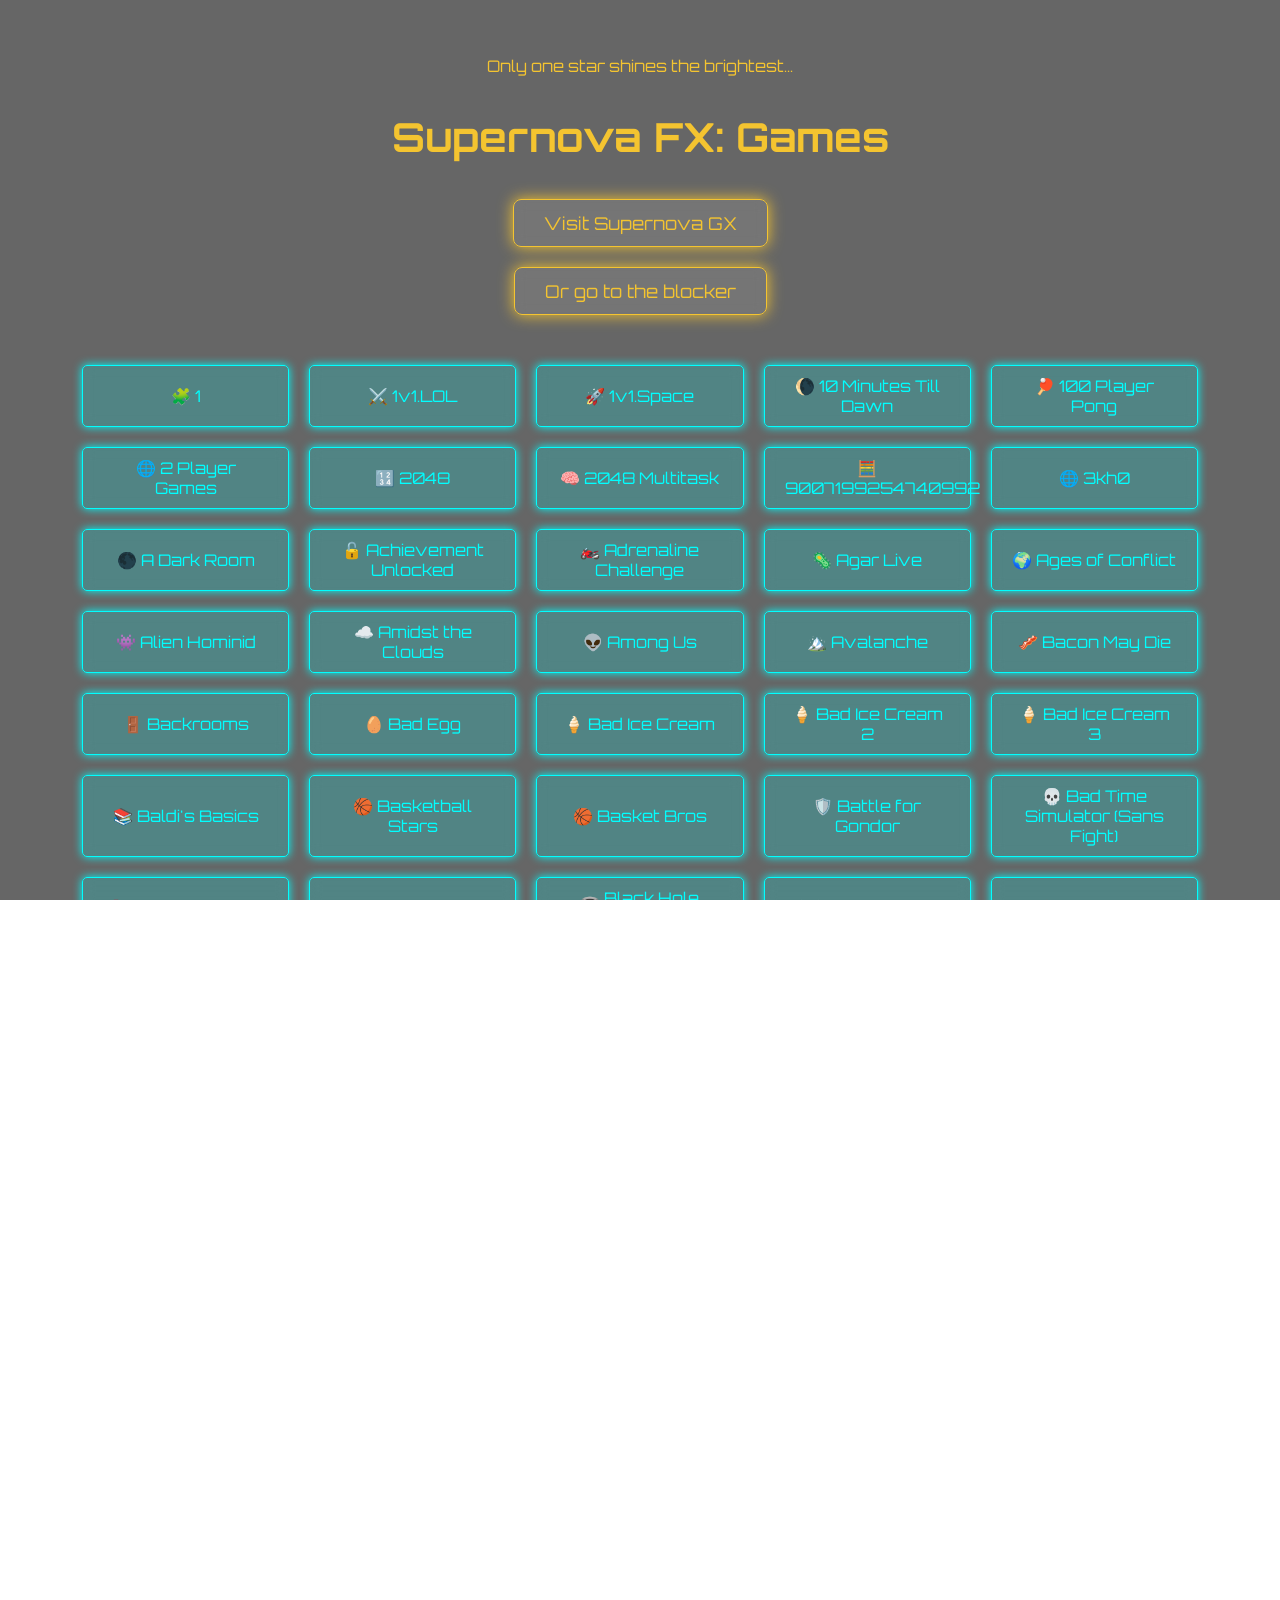
==== index.html @ 15104b1c "Continued fixing not working URLs" ====
<!DOCTYPE html>
<html lang="en">
<head>
  <meta charset="UTF-8">
  <title>Supernova FX</title>
  <link rel="icon" href="icons8-star-64.png" type="image/x-icon">
  <link href="https://fonts.googleapis.com/css2?family=Orbitron&display=swap" rel="stylesheet">
  <style>
    html, body {
      margin: 0;
      padding: 0;
      height: 100%;
      font-family: 'Orbitron', sans-serif;
      color: #f4c430;
      overflow-x: hidden;
    }

    body {
      background: url('design render GIF by xponentialdesign.gif') no-repeat center center fixed;
      background-size: cover;
      position: relative;
    }

    .overlay {
      position: fixed;
      top: 0;
      left: 0;
      width: 100%;
      height: 100%;
      background-color: rgba(0, 0, 0, 0.6);
      backdrop-filter: blur(4px);
      z-index: 0;
    }

    .content {
      position: relative;
      z-index: 1;
      display: flex;
      flex-direction: column;
      align-items: center;
      padding: 40px 20px 20px;
    }

    img.header {
      width: 100%;
      max-height: 300px;
      object-fit: cover;
      border-bottom: 1px solid #00ffff;
    }

    h1 {
      margin-top: 20px;
      font-size: 2.5em;
      text-align: center;
    }

    .game-grid {
      display: grid;
      grid-template-columns: repeat(auto-fit, minmax(200px, 1fr));
      gap: 20px;
      width: 90%;
      max-width: 1200px;
      margin: 40px auto;
    }

    button {
      padding: 10px 20px;
      background: rgba(0, 255, 255, 0.2);
      color: #00ffff;
      font-family: 'Orbitron', sans-serif;
      border: 1px solid #00ffff;
      border-radius: 5px;
      cursor: pointer;
      font-size: 16px;
      backdrop-filter: blur(6px);
      box-shadow: 0 0 10px #00ffff;
      transition: background-color 0.3s ease;
    }

    button:hover {
      background-color: rgba(0, 255, 255, 0.4);
    }
    .gx-button {
      margin: 10px 0;
      padding: 12px 30px;
      font-size: 1.1em;
      background-color: rgba(255, 255, 255, 0.1);
      color: #f4c430;
      font-family: 'Orbitron', sans-serif;
      border: 1px solid #f4c430;
      border-radius: 8px;
      cursor: pointer;
      backdrop-filter: blur(6px);
      box-shadow: 0 0 15px #f4c430;
      transition: background-color 0.3s ease, box-shadow 0.3s ease;
    }

    .gx-button:hover {
        background-color: rgba(255, 255, 255, 0.2);
        box-shadow: 0 0 25px #f4c430;
    }

  </style>
</head>
<body>
  <div class="overlay"></div>
  <div class="content">
    <p>Only one star shines the brightest...</p>
    <h1>Supernova FX: Games</h1>
    <button class="gx-button" onclick="window.location.href='https://bit.ly/supernovagx'">Visit Supernova GX</button>
    <button class="gx-button" onclick="window.location.href='blocker.html'">Or go to the blocker</button>

    <div class="game-grid">
      <button onclick="launchStealth('https://3kh0isgood.github.io/projects/1/index.html')">🧩 1</button>
      <button onclick="launchStealth('https://3kh0isgood.github.io/projects/1v1lol/index.html')">⚔️ 1v1.LOL</button>
      <button onclick="launchStealth('https://3kh0isgood.github.io/projects/1v1space/')">🚀 1v1.Space</button>
      <button onclick="launchStealth('https://3kh0isgood.github.io/projects/10-minutes-till-dawn/')">🌘 10 Minutes Till Dawn</button>
      <button onclick="launchStealth('https://3kh0isgood.github.io/projects/100ng/index.html')">🏓 100 Player Pong</button>
      <button onclick="launchStealth('https://www.twoplayergames.org/')">🌐 2 Player Games</button>
      <button onclick="launchStealth('https://3kh0isgood.github.io/projects/2048/')">🔢 2048</button>
      <button onclick="launchStealth('https://3kh0isgood.github.io/projects/2048-multitask/')">🧠 2048 Multitask</button>
      <button onclick="launchStealth('https://3kh0isgood.github.io/projects/9007199254740992/')">🧮 9007199254740992</button>
      <button onclick="launchStealth('https://3kh0isgood.github.io/')">🌐 3kh0</button>
      <button onclick="launchStealth('https://3kh0isgood.github.io/projects/adarkroom/index.html')">🌑 A Dark Room</button>
      <button onclick="launchStealth('https://3kh0isgood.github.io/projects/achievementunlocked/index.html')">🔓 Achievement Unlocked</button>
      <button onclick="launchStealth('https://3kh0isgood.github.io/projects/adrenalinechallenge/index.html')">🏍️ Adrenaline Challenge</button>
      <button onclick="launchStealth('https://agar.live')">🦠 Agar Live</button>
      <button onclick="launchStealth('https://3kh0isgood.github.io/projects/ages-of-conflict/index.html')">🌍 Ages of Conflict</button>
      <button onclick="launchStealth('https://3kh0isgood.github.io/projects/alienhominid/index.html')">👾 Alien Hominid</button>
      <button onclick="launchStealth('https://3kh0isgood.github.io/projects/amidst-the-clouds/index.html')">☁️ Amidst the Clouds</button>
      <button onclick="launchStealth('https://www.friv.cm/among-us/fullscreen/')">👽 Among Us</button>
      <button onclick="launchStealth('https://3kh0isgood.github.io/projects/avalanche/index.html')">🏔️ Avalanche</button>
      <button onclick="launchStealth('https://www.friv.cm/bacon-may-die/fullscreen/')">🥓 Bacon May Die</button>
      <button onclick="launchStealth('https://3kh0isgood.github.io/projects/backrooms/index.html')">🚪 Backrooms</button>
      <button onclick="launchStealth('https://badegg.io/')">🥚 Bad Egg</button>
      <button onclick="launchStealth('https://3kh0isgood.github.io/projects/bad-ice-cream/index.html')">🍦 Bad Ice Cream</button>
      <button onclick="launchStealth('https://3kh0isgood.github.io/projects/bad-ice-cream-2/index.html')">🍦 Bad Ice Cream 2</button>
      <button onclick="launchStealth('https://3kh0isgood.github.io/projects/bad-ice-cream-3/index.html')">🍦 Bad Ice Cream 3</button>
      <button onclick="launchStealth('https://www.friv.cm/baldis-basics-online/fullscreen/')">📚 Baldi's Basics</button>
      <button onclick="launchStealth('https://3kh0isgood.github.io/projects/basketball-stars/index.html')">🏀 Basketball Stars</button>
      <button onclick="launchStealth('https://basketbros.io/')">🏀 Basket Bros</button>
      <button onclick="launchStealth('https://3kh0isgood.github.io/projects/battleforgondor/index.html')">🛡️ Battle for Gondor</button>
      <button onclick="launchStealth('https://jcw87.github.io/c2-sans-fight/')">💀 Bad Time Simulator (Sans Fight)</button>
      <button onclick="launchStealth('https://bigshotboxing.gitlab.io/')">🥊 Big Shot Boxing</button>
      <button onclick="launchStealth('https://3kh0isgood.github.io/projects/bigredbutton/index.html')">🔴 Big Red Button</button>
      <button onclick="launchStealth('https://3kh0isgood.github.io/projects/blacholesquare/index.html')">🕳️ Black Hole Square</button>
      <button onclick="launchStealth('https://3kh0isgood.github.io/projects/blackknight/index.html')">⚔️ Black Knight</button>
      <button onclick="launchStealth('https://3kh0isgood.github.io/projects/bloonstd/index.html')">🎈 Bloons TD</button>
      <button onclick="launchStealth('https://3kh0isgood.github.io/projects/bloonstd2/index.html')">🎈 Bloons TD 2</button>
      <button onclick="launchStealth('https://3kh0isgood.github.io/projects/bloxors/index.html')">🧊 Bloxors</button>
      <button onclick="launchStealth('https://3kh0isgood.github.io/projects/bob-the-robber/index.html')">🕵️ Bob the Robber</button>
      <button onclick="launchStealth('https://3kh0isgood.github.io/projects/bobtherobber2/index.html')">🕵️ Bob the Robber 2</button>
      <button onclick="launchStealth('https://3kh0isgood.github.io/projects/boxhead2play/index.html')">📦 Box Head</button>
      <button onclick="launchStealth('https://3kh0isgood.github.io/projects/breakingthebank/index.html')">🏦 Breaking The Bank</button>
      <button onclick="launchStealth('https://3kh0isgood.github.io/projects/btts/index.html')">🏢 Big Tower Tiny Square</button>
      <button onclick="launchStealth('https://3kh0isgood.github.io/projects/burger-and-frights/index.html')">🍔 Burger & Frights</button>
      <button onclick="launchStealth('https://sweetcrush.vercel.app/')">🍬 Candy Crush</button>
      <button onclick="launchStealth('https://3kh0isgood.github.io/projects/cannon-basketball-4/index.html')">🏀 Cannon Basketball 4</button>
      <button onclick="launchStealth('https://3kh0isgood.github.io/projects/canyondefense/index.html')">🛡️ Canyon Defense</button>
      <button onclick="launchStealth('https://3kh0isgood.github.io/projects/cars-simulator/index.html')">🚗 Cars Simulator</button>
      <button onclick="launchStealth('https://3kh0isgood.github.io/projects/cell-machine/index.html')">🧬 Cell Machine</button>
      <button onclick="launchStealth('https://3kh0isgood.github.io/projects/championarcher/index.html')">🏹 Champion Archer</button>
      <button onclick="launchStealth('https://3kh0isgood.github.io/projects/circlo/index.html')">⚪ circloO</button>
      <button onclick="launchStealth('https://3kh0isgood.github.io/projects/cluster-rush/index.html')">🚚 Cluster Rush</button>
      <button onclick="launchStealth('https://3kh0isgood.github.io/projects/connect3/index.html')">🔗 Connect 3</button>
      <button onclick="launchStealth('https://3kh0isgood.github.io/projects/cookie-clicker/index.html')">🍪 Cookie Clicker</button>
      <button onclick="launchStealth('https://coreball.io/')">🎯 Core Ball</button>
      <button onclick="launchStealth('https://stealth-ashy-silk.vercel.app/service/hvtrs8%2F-wuw%2Ccpaxyeaoeq.aoo%2F')">🌐 Crazy Games</button>
      <button onclick="launchStealth('https://vocalnutria9174.github.io/deltarune_web/')">❤️ Deltarune</button>
      <button onclick="launchStealth('https://digdig.io')">⛏️ DigDig.io</button>
      <button onclick="launchStealth('https://dinosaurgame.app/')">🦖 Dinosaur Game</button>
      <button onclick="launchStealth('https://stealth-ashy-silk.vercel.app')">🌐 Doge Unblocker V5</button>
      <button onclick="launchStealth('https://www.friv.cm/drift-boss/fullscreen/')">🚗 Drift Boss</button>
      <button onclick="launchStealth('https://www.drivemad.com/index.html/')">🚗 Drive Mad</button>
      <button onclick="launchStealth('https://geometrydash-lite.io/')">📐 Geometry Dash</button>
      <button onclick="launchStealth('https://www.friv.cm/helix-jump/fullscreen/')">🌀 Helix Jump</button>
      <button onclick="launchStealth('https://www.friv.cm/idle-breakout/fullscreen/')">🧱 Idle Breakout</button>
      <button onclick="launchStealth('https://www.friv.cm/madalin-stunt-cars-2/fullscreen/')">🚘 Madalin Stunt Cars 2</button>
      <button onclick="launchStealth('https://www.friv.cm/merge-cakes/fullscreen/')">🍰 Merge Cakes</button>
      <button onclick="launchStealth('https://mytcgcollection.com/')">🃏 My TCG Collection</button>
      <button onclick="launchStealth('https://www.friv.cm/monkey-mart/fullscreen/')">🛒 Monkey Mart</button>
      <button onclick="launchStealth('https://www.friv.cm/moto-x3m/fullscreen/')">🏍️ Moto X3M</button>
      <button onclick="launchStealth('https://www.friv.cm/moto-x3m-2/fullscreen/')">🏍️ Moto X3M 2</button>
      <button onclick="launchStealth('https://www.friv.cm/moto-x3m-3/fullscreen/')">🏍️ Moto X3M 3</button>
      <button onclick="launchStealth('https://www.friv.cm/moto-x3m-4-winter/fullscreen/')">❄️ Moto X3M 4: Winter</button>
      <button onclick="launchStealth('https://www.friv.cm/moto-x3m-5-pool-party/fullscreen/')">🏖️ Moto X3M 5: Pool Party</button>
      <button onclick="launchStealth('https://www.friv.cm/moto-x3m-6-spooky/fullscreen/')">🎃 Moto X3M 6: Spooky</button>
      <button onclick="launchStealth('https://www.friv.cm/paper-io/fullscreen/')">📄 Paper.io</button>
      <button onclick="launchStealth('https://www.friv.cm/paper-io-2/fullscreen/')">📄 Paper.io 2</button>
      <button onclick="launchStealth('https://www.friv.cm/parking-fury/fullscreen/')">🅿️ Parking Fury</button>
      <button onclick="launchStealth('https://www.friv.cm/parking-fury-2/fullscreen/')">🅿️ Parking Fury 2</button>
      <button onclick="launchStealth('https://www.friv.cm/parking-fury-3/fullscreen/')">🅿️ Parking Fury 3</button>
      <button onclick="launchStealth('https://www.friv.cm/retro-bowl/fullscreen/')">🏈 Retro Bowl</button>
      <button onclick="launchStealth('https://www.friv.cm/rooftop-snipers/fullscreen/')">🔫 Rooftop Snipers</button>
      <button onclick="launchStealth('https://www.friv.cm/run/fullscreen/')">🏃 Run</button>
      <button onclick="launchStealth('https://www.friv.cm/shell-shockers/fullscreen/')">💣 Shell Shockers</button>
      <button onclick="launchStealth('https://www.friv.cm/slope/fullscreen/')">🌌 Slope</button>
      <button onclick="launchStealth('https://www.friv.cm/smash-karts/fullscreen/')">🏎️ Smash Karts</button>
      <button onclick="launchStealth('https://banana-livid.vercel.app/lbannana-assets/html/stickman-hook/index.html')">🪝 Stickman Hook</button>
      <button onclick="launchStealth('https://www.friv.cm/temple-run/fullscreen/')">🏃 Temple Run</button>
      <button onclick="launchStealth('https://www.friv.cm/tunnel-rush/fullscreen/')">🌪️ Tunnel Rush</button>
      <button onclick="launchStealth('https://wordle-vanilla.vercel.app/')">🔤 Wordle</button>
      <button onclick="launchStealth('https://www.friv.cm/zombs-royale/fullscreen/')">🧟 Zombs Royale</button>
    </div>
  </div>

  <script>
    function launchStealth(url) {
      const win = window.open('about:blank', '_blank');
      const doc = win.document;
      doc.write(`
        <html>
          <head>
            <title>Supernova FX Games</title>
            <style>
              html, body {
                margin: 0;
                padding: 0;
                height: 100%;
                background-color: #000;
              }
              iframe {
                border: none;
                width: 100%;
                height: 100%;
              }
            </style>
          </head>
          <body>
            <iframe src="${url}" allowfullscreen></iframe>
          </body>
        </html>
      `);
      doc.close();
    }
  </script>
</body>
</html>
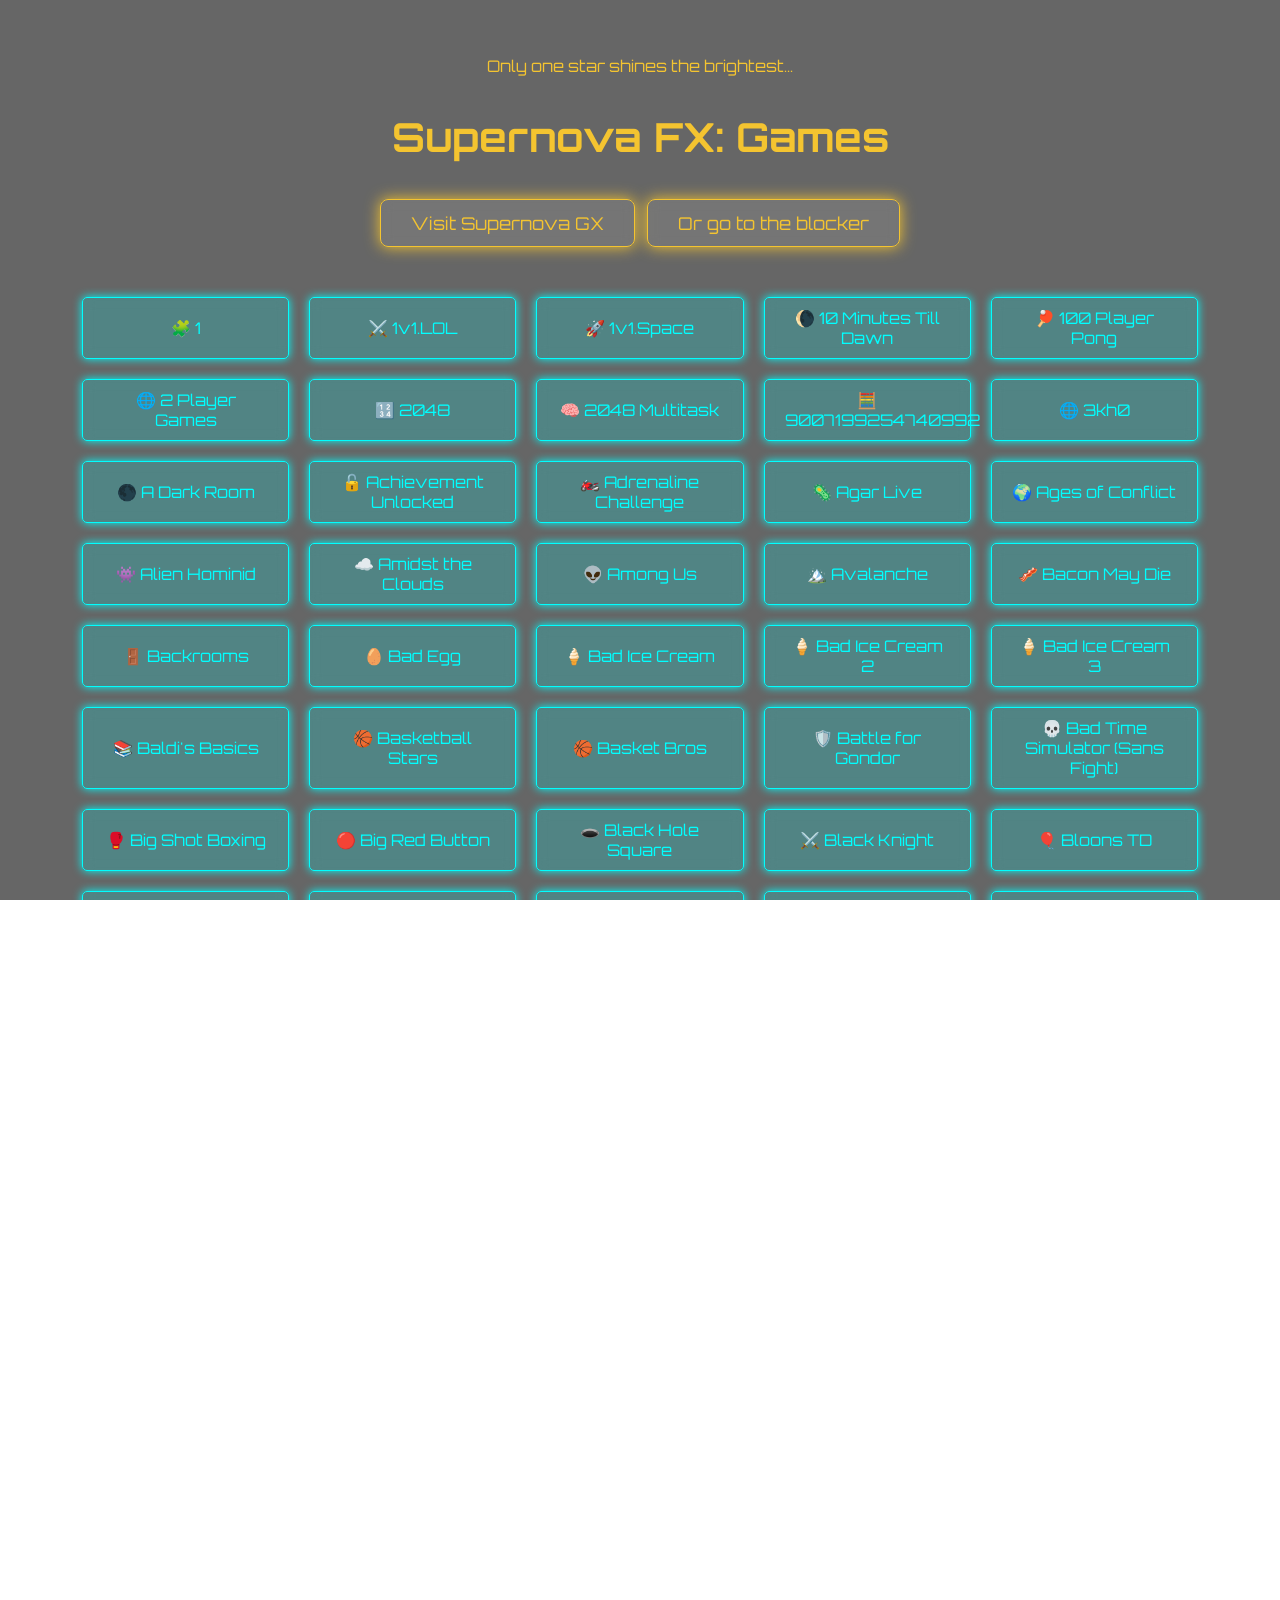
==== commit e0f781b9: "Update index.html" ====
--- a/index.html
+++ b/index.html
@@ -107,8 +107,10 @@
   <div class="content">
     <p>Only one star shines the brightest...</p>
     <h1>Supernova FX: Games</h1>
-    <button class="gx-button" onclick="window.location.href='https://bit.ly/supernovagx'">Visit Supernova GX</button>
-    <button class="gx-button" onclick="window.location.href='blocker.html'">Or go to the blocker</button>
+    <div style="display: flex; gap: 12px; justify-content: center;">
+      <button class="gx-button" onclick="window.location.href='https://bit.ly/supernovagx'">Visit Supernova GX</button>
+      <button class="gx-button" onclick="window.location.href='blocker.html'">Or go to the blocker</button>
+    </div>
 
     <div class="game-grid">
       <button onclick="launchStealth('https://3kh0isgood.github.io/projects/1/index.html')">🧩 1</button>
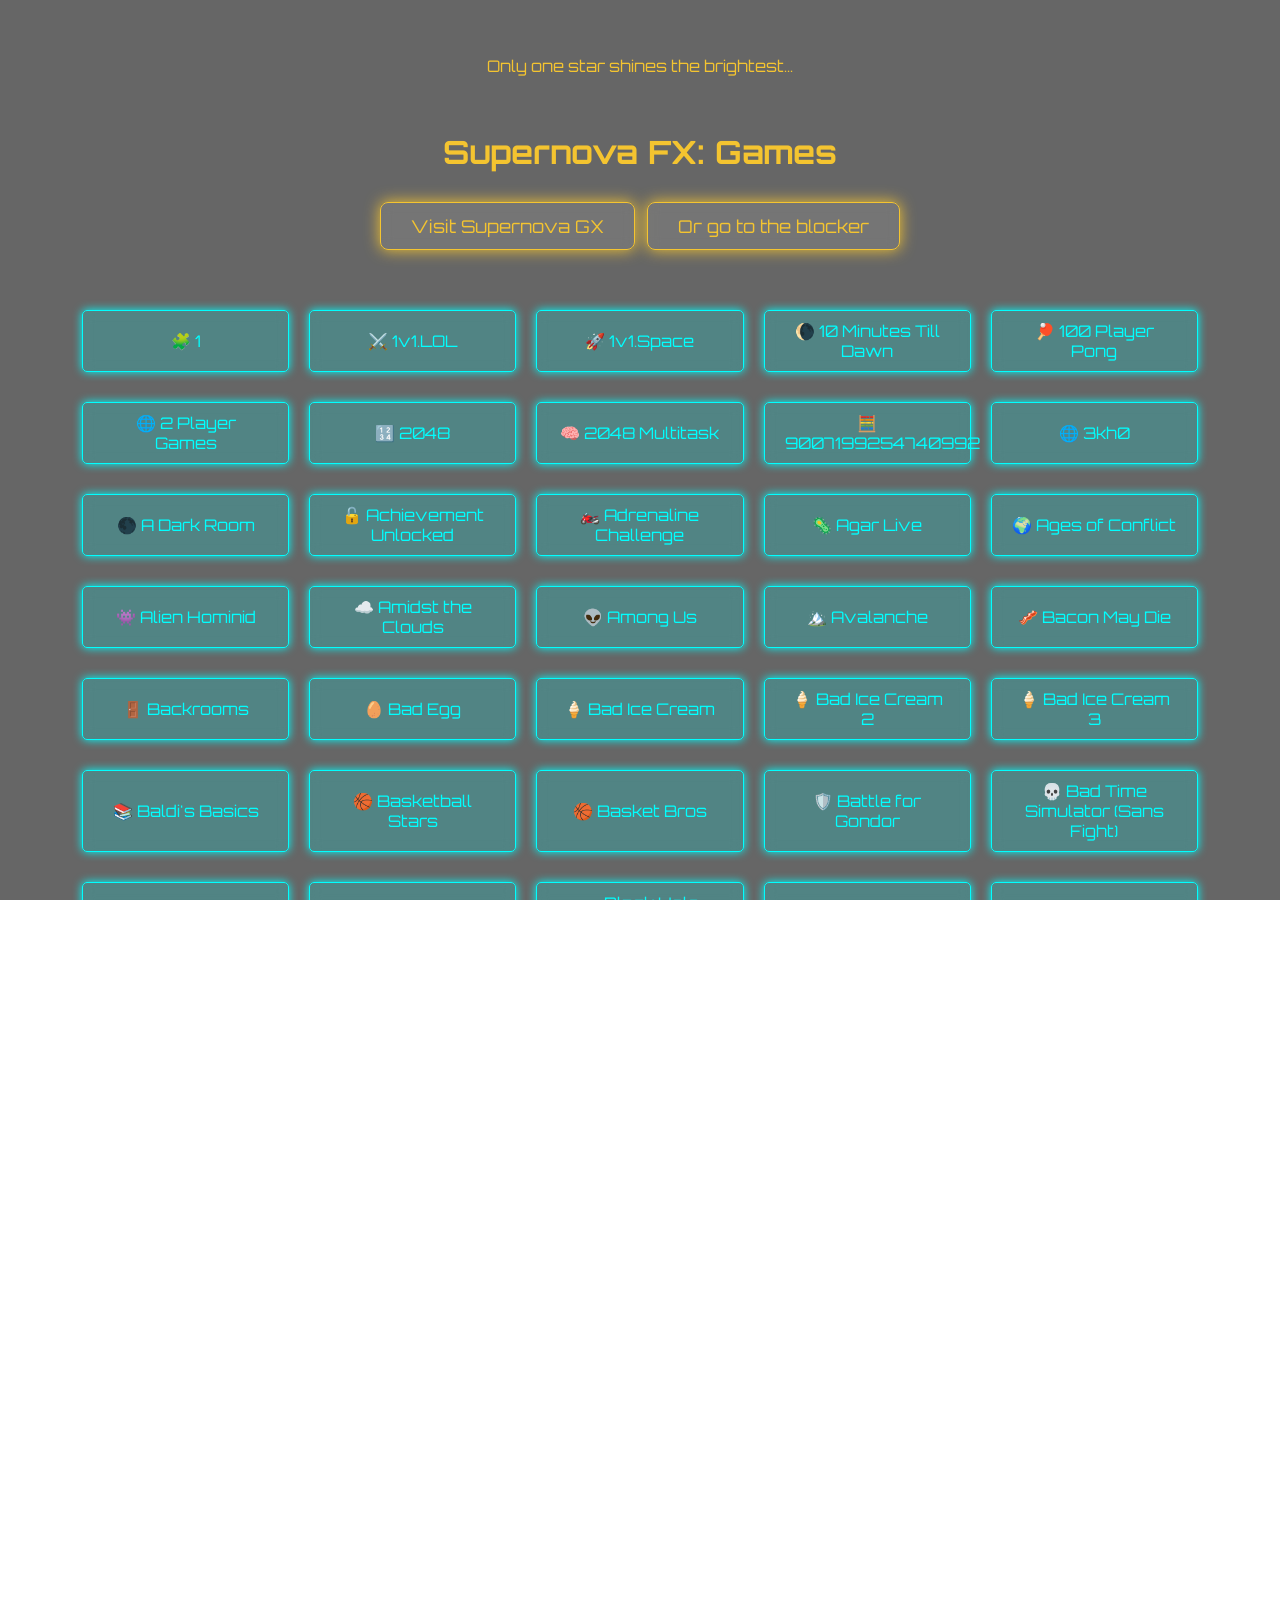
==== commit d718c68c: "Update index.html" ====
--- a/index.html
+++ b/index.html
@@ -1,106 +1,29 @@
 <!DOCTYPE html>
 <html lang="en">
 <head>
+  <script>
+    window.addEventListener("DOMContentLoaded", () => {
+      const savedTitle = localStorage.getItem("cloakTitle");
+      const savedIcon = localStorage.getItem("cloakIcon");
+  
+      if (savedTitle) document.title = savedTitle;
+  
+      if (savedIcon) {
+        let iconLink = document.querySelector("link[rel~='icon']");
+          if (!iconLink) {
+          iconLink = document.createElement("link");
+          iconLink.rel = "icon";
+          document.head.appendChild(iconLink);
+        }
+        iconLink.href = savedIcon;
+      }
+    });
+  </script>
   <meta charset="UTF-8">
   <title>Supernova FX</title>
   <link rel="icon" href="icons8-star-64.png" type="image/x-icon">
   <link href="https://fonts.googleapis.com/css2?family=Orbitron&display=swap" rel="stylesheet">
-  <style>
-    html, body {
-      margin: 0;
-      padding: 0;
-      height: 100%;
-      font-family: 'Orbitron', sans-serif;
-      color: #f4c430;
-      overflow-x: hidden;
-    }
-
-    body {
-      background: url('design render GIF by xponentialdesign.gif') no-repeat center center fixed;
-      background-size: cover;
-      position: relative;
-    }
-
-    .overlay {
-      position: fixed;
-      top: 0;
-      left: 0;
-      width: 100%;
-      height: 100%;
-      background-color: rgba(0, 0, 0, 0.6);
-      backdrop-filter: blur(4px);
-      z-index: 0;
-    }
-
-    .content {
-      position: relative;
-      z-index: 1;
-      display: flex;
-      flex-direction: column;
-      align-items: center;
-      padding: 40px 20px 20px;
-    }
-
-    img.header {
-      width: 100%;
-      max-height: 300px;
-      object-fit: cover;
-      border-bottom: 1px solid #00ffff;
-    }
-
-    h1 {
-      margin-top: 20px;
-      font-size: 2.5em;
-      text-align: center;
-    }
-
-    .game-grid {
-      display: grid;
-      grid-template-columns: repeat(auto-fit, minmax(200px, 1fr));
-      gap: 20px;
-      width: 90%;
-      max-width: 1200px;
-      margin: 40px auto;
-    }
-
-    button {
-      padding: 10px 20px;
-      background: rgba(0, 255, 255, 0.2);
-      color: #00ffff;
-      font-family: 'Orbitron', sans-serif;
-      border: 1px solid #00ffff;
-      border-radius: 5px;
-      cursor: pointer;
-      font-size: 16px;
-      backdrop-filter: blur(6px);
-      box-shadow: 0 0 10px #00ffff;
-      transition: background-color 0.3s ease;
-    }
-
-    button:hover {
-      background-color: rgba(0, 255, 255, 0.4);
-    }
-    .gx-button {
-      margin: 10px 0;
-      padding: 12px 30px;
-      font-size: 1.1em;
-      background-color: rgba(255, 255, 255, 0.1);
-      color: #f4c430;
-      font-family: 'Orbitron', sans-serif;
-      border: 1px solid #f4c430;
-      border-radius: 8px;
-      cursor: pointer;
-      backdrop-filter: blur(6px);
-      box-shadow: 0 0 15px #f4c430;
-      transition: background-color 0.3s ease, box-shadow 0.3s ease;
-    }
-
-    .gx-button:hover {
-        background-color: rgba(255, 255, 255, 0.2);
-        box-shadow: 0 0 25px #f4c430;
-    }
-
-  </style>
+  <link rel="stylesheet" href="style.css">
 </head>
 <body>
   <div class="overlay"></div>
--- a/style.css
+++ b/style.css
@@ -0,0 +1,134 @@
+/* === Base Reset & Typography === */
+html, body {
+  margin: 0;
+  padding: 0;
+  height: 100%;
+  font-family: 'Orbitron', sans-serif;
+  color: #f4c430;
+  overflow-x: hidden;
+}
+
+/* === Background & Overlay === */
+body {
+  background: url('https://github.com/Supernova-FX/supernova-fx.github.io/blob/main/design%20render%20GIF%20by%20xponentialdesign.gif?raw=true') no-repeat center center fixed;
+  background-size: cover;
+  position: relative;
+}
+
+.overlay {
+  position: fixed;
+  top: 0;
+  left: 0;
+  width: 100%;
+  height: 100%;
+  background-color: rgba(0, 0, 0, 0.6);
+  backdrop-filter: blur(4px);
+  z-index: 0;
+}
+
+/* === Layout Containers === */
+.content {
+  position: relative;
+  z-index: 1;
+  display: flex;
+  flex-direction: column;
+  align-items: center;
+  padding: 40px 20px 60px;
+}
+
+.game-grid {
+  display: grid;
+  grid-template-columns: repeat(auto-fit, minmax(200px, 1fr));
+  gap: 20px;
+  width: 90%;
+  max-width: 1200px;
+  margin: 40px auto;
+}
+
+.block-section {
+  width: 100%;
+  max-width: 700px;
+  display: flex;
+  flex-direction: column;
+  align-items: center;
+  margin-bottom: 30px;
+  background-color: rgba(17, 17, 17, 0.6);
+  backdrop-filter: blur(8px);
+  padding: 20px;
+  border-radius: 10px;
+  box-shadow: 0 0 15px #00ffff;
+  border: 1px solid #00ffff;
+}
+
+.collapsed {
+  display: none;
+}
+
+/* === Typography === */
+h1 {
+  margin: 40px 0 20px;
+  font-size: 2em;
+  text-align: center;
+}
+
+.toggle {
+  font-size: 1.5em;
+  color: #00ffff;
+  cursor: pointer;
+  margin-top: 30px;
+  user-select: none;
+}
+
+/* === Buttons === */
+button {
+  margin-top: 10px;
+  padding: 10px 20px;
+  background-color: rgba(0, 255, 255, 0.2);
+  color: #00ffff;
+  font-family: 'Orbitron', sans-serif;
+  border: 1px solid #00ffff;
+  border-radius: 5px;
+  cursor: pointer;
+  backdrop-filter: blur(6px);
+  box-shadow: 0 0 10px #00ffff;
+  font-size: 16px;
+  transition: background-color 0.3s ease;
+}
+
+button:hover {
+  background-color: rgba(0, 255, 255, 0.4);
+}
+
+/* === GX Button Variant === */
+.gx-button {
+  margin: 10px 0;
+  padding: 12px 30px;
+  font-size: 1.1em;
+  background-color: rgba(255, 255, 255, 0.1);
+  color: #f4c430;
+  border: 1px solid #f4c430;
+  border-radius: 8px;
+  box-shadow: 0 0 15px #f4c430;
+  transition: background-color 0.3s ease, box-shadow 0.3s ease;
+}
+
+.gx-button:hover {
+  background-color: rgba(255, 255, 255, 0.2);
+  box-shadow: 0 0 25px #f4c430;
+}
+
+/* === Inputs === */
+input[type="text"] {
+  width: 80%;
+  max-width: 600px;
+  padding: 12px;
+  font-size: 18px;
+  border: 1px solid #00ffff;
+  border-radius: 5px;
+  outline: none;
+  font-family: 'Orbitron', sans-serif;
+  background-color: #111;
+  color: #00ffff;
+  text-align: center;
+  margin-bottom: 10px;
+}
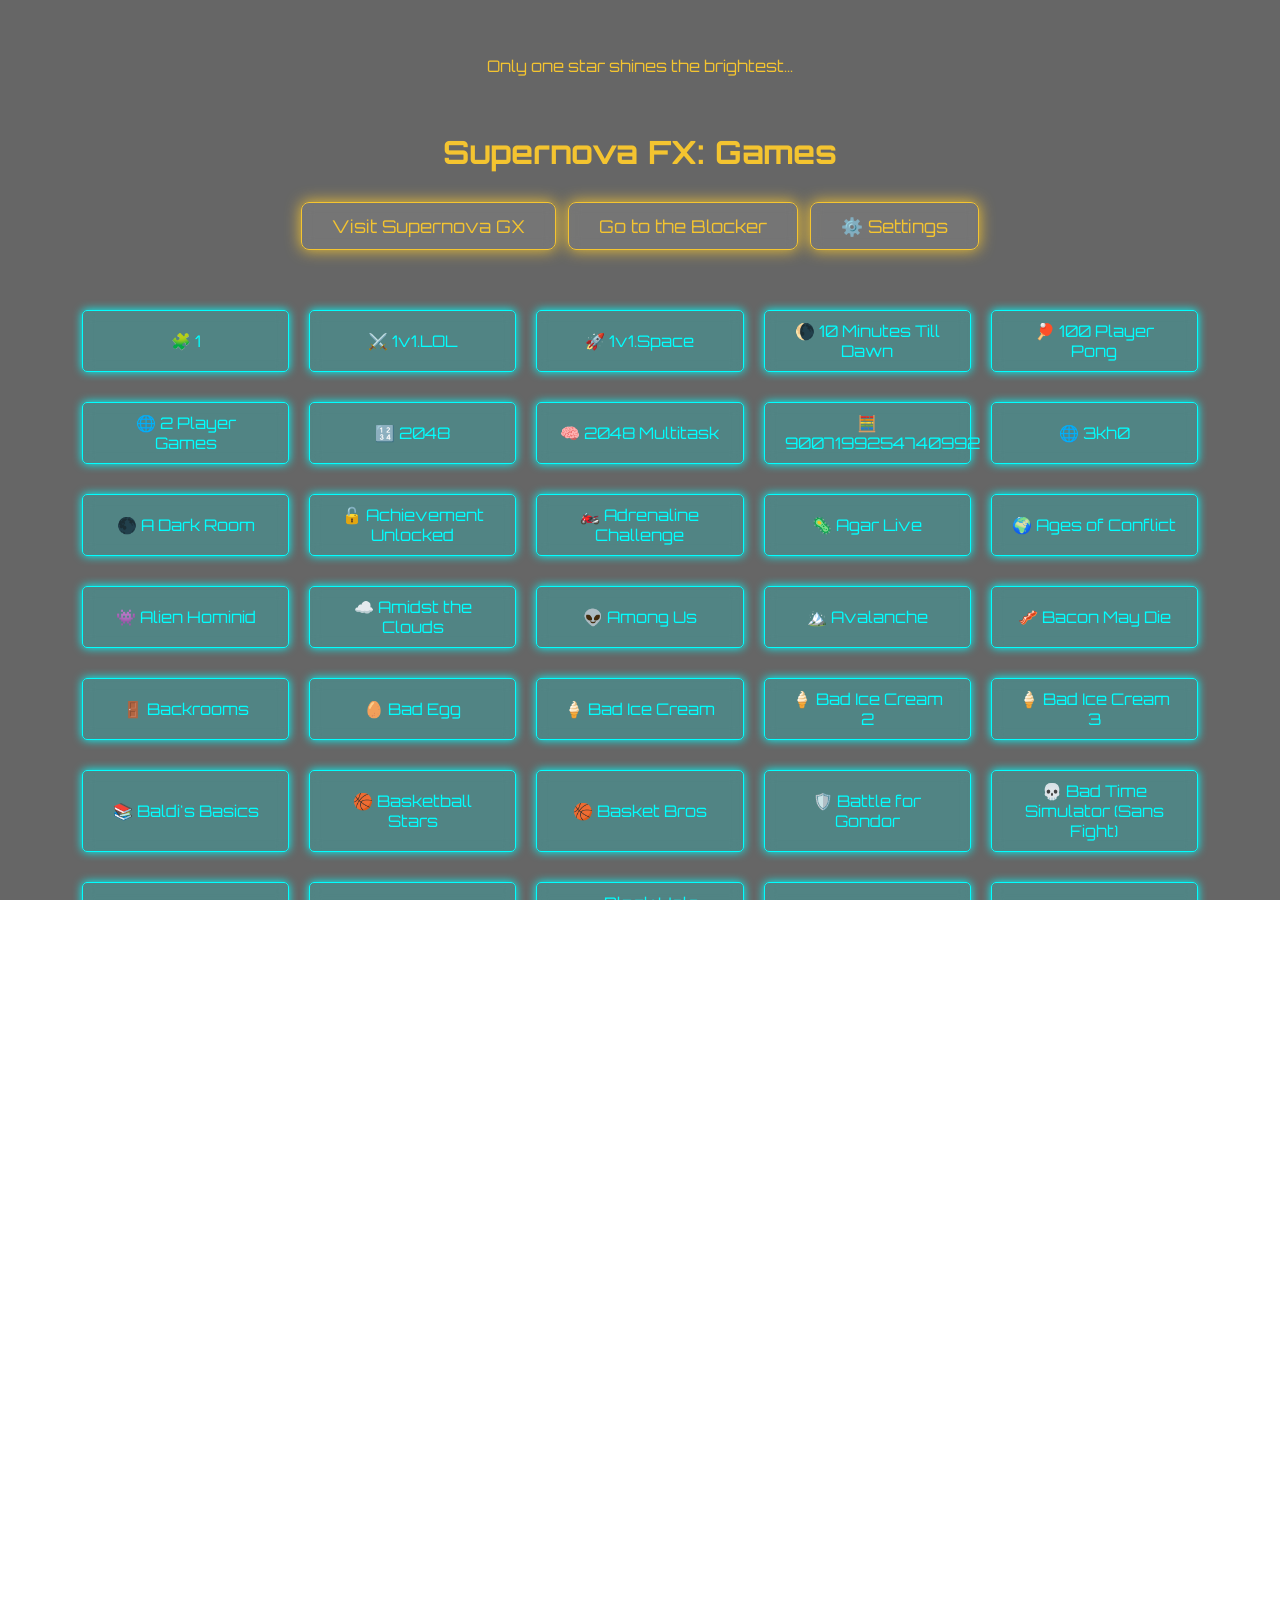
==== commit 3451d649: "Update compatibility for settings.html features for index.html" ====
--- a/index.html
+++ b/index.html
@@ -5,12 +5,12 @@
     window.addEventListener("DOMContentLoaded", () => {
       const savedTitle = localStorage.getItem("cloakTitle");
       const savedIcon = localStorage.getItem("cloakIcon");
-  
+
       if (savedTitle) document.title = savedTitle;
-  
+
       if (savedIcon) {
         let iconLink = document.querySelector("link[rel~='icon']");
-          if (!iconLink) {
+        if (!iconLink) {
           iconLink = document.createElement("link");
           iconLink.rel = "icon";
           document.head.appendChild(iconLink);
@@ -24,15 +24,51 @@
   <link rel="icon" href="icons8-star-64.png" type="image/x-icon">
   <link href="https://fonts.googleapis.com/css2?family=Orbitron&display=swap" rel="stylesheet">
   <link rel="stylesheet" href="style.css">
+  <style>
+    h1, p, .toggle {
+      color: #f4c430;
+    }
+
+    .gx-button {
+      margin: 10px 0;
+      padding: 12px 30px;
+      font-size: 1.1em;
+      background-color: rgba(255, 255, 255, 0.1);
+      color: #f4c430;
+      font-family: 'Orbitron', sans-serif;
+      border: 1px solid #f4c430;
+      border-radius: 8px;
+      cursor: pointer;
+      backdrop-filter: blur(6px);
+      box-shadow: 0 0 15px #f4c430;
+      transition: background-color 0.3s ease, box-shadow 0.3s ease;
+    }
+
+    .gx-button:hover {
+      background-color: rgba(255, 255, 255, 0.2);
+      box-shadow: 0 0 25px #f4c430;
+    }
+
+    .game-grid {
+      display: grid;
+      grid-template-columns: repeat(auto-fit, minmax(200px, 1fr));
+      gap: 20px;
+      width: 90%;
+      max-width: 1200px;
+      margin: 40px auto;
+    }
+  </style>
 </head>
 <body>
   <div class="overlay"></div>
   <div class="content">
     <p>Only one star shines the brightest...</p>
     <h1>Supernova FX: Games</h1>
+
     <div style="display: flex; gap: 12px; justify-content: center;">
       <button class="gx-button" onclick="window.location.href='https://bit.ly/supernovagx'">Visit Supernova GX</button>
-      <button class="gx-button" onclick="window.location.href='blocker.html'">Or go to the blocker</button>
+      <button class="gx-button" onclick="window.location.href='blocker.html'">Go to the Blocker</button>
+      <button class="gx-button" onclick="window.location.href='settings.html'">⚙️ Settings</button>
     </div>
 
     <div class="game-grid">
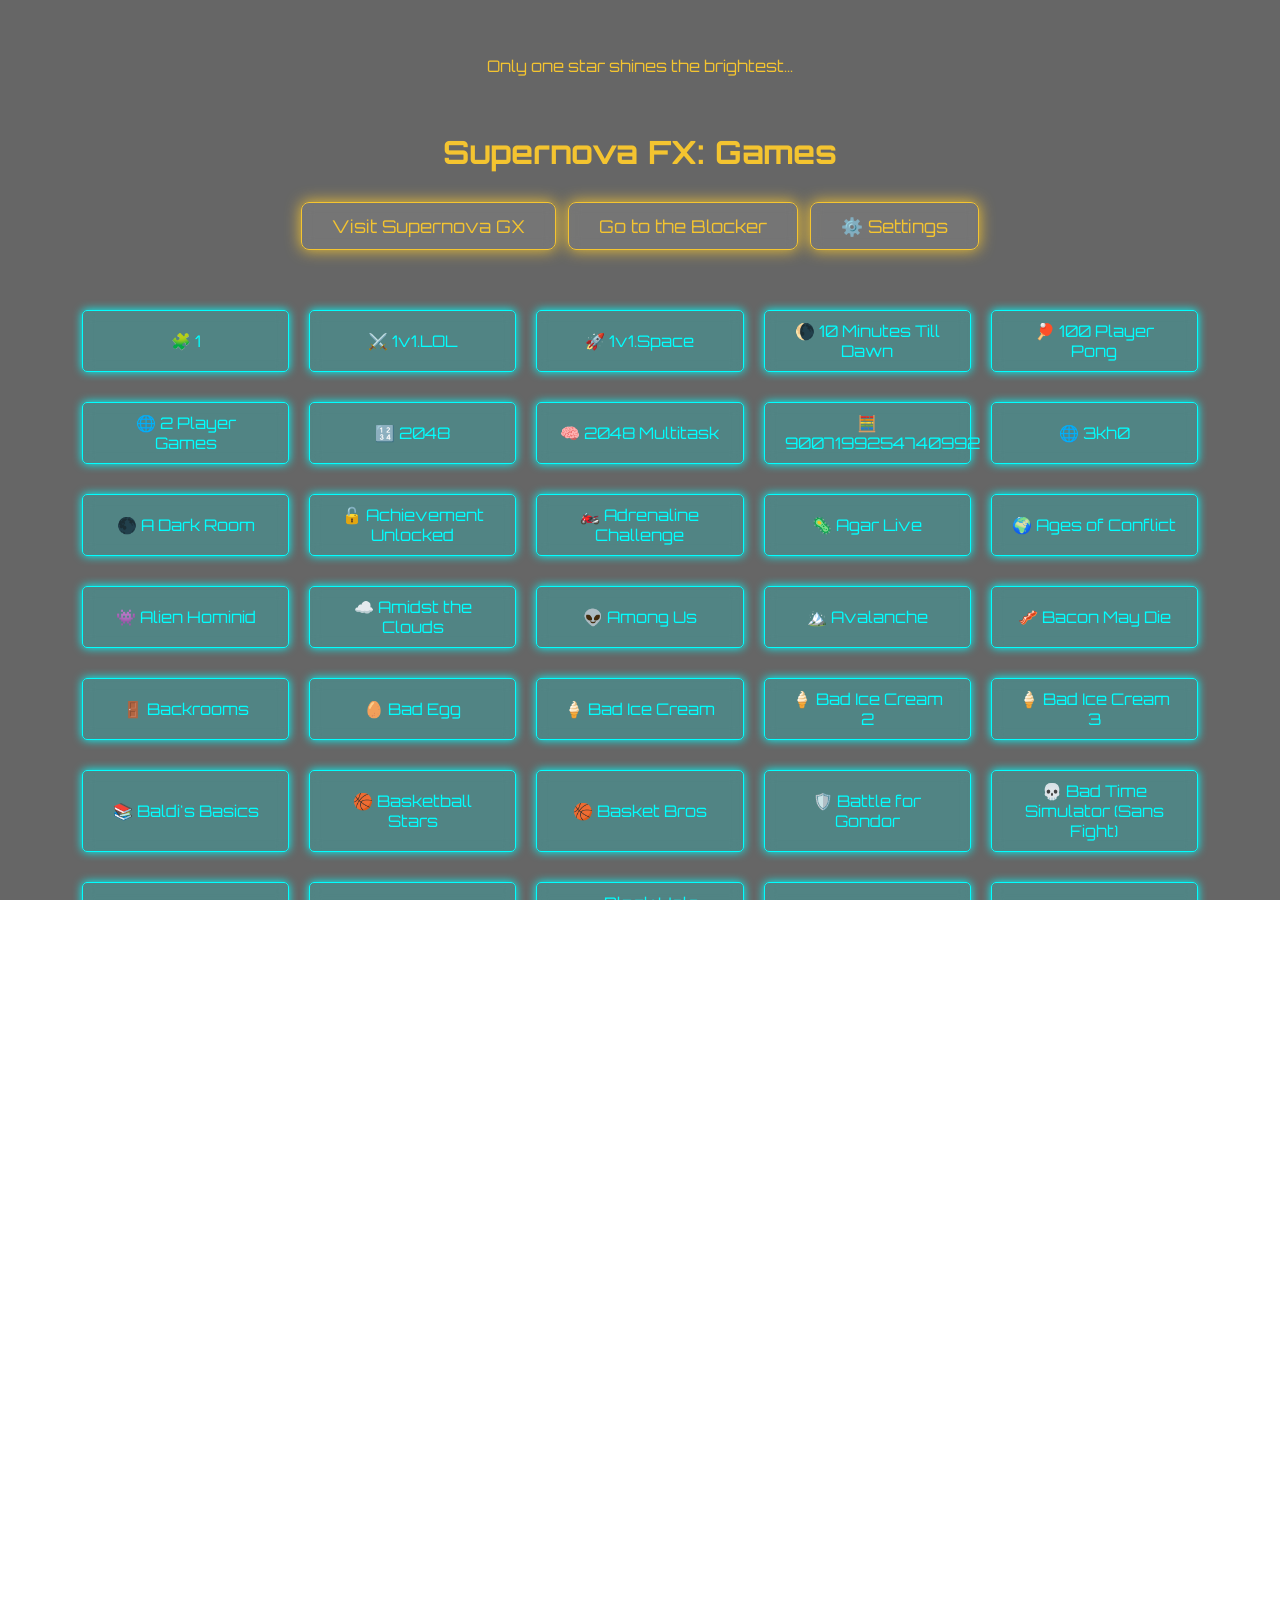
==== commit f627dd33: "Add new game buttons to index.html Added new game buttons including Block Blast, Duck Life series, a" ====
--- a/index.html
+++ b/index.html
@@ -24,40 +24,6 @@
   <link rel="icon" href="icons8-star-64.png" type="image/x-icon">
   <link href="https://fonts.googleapis.com/css2?family=Orbitron&display=swap" rel="stylesheet">
   <link rel="stylesheet" href="style.css">
-  <style>
-    h1, p, .toggle {
-      color: #f4c430;
-    }
-
-    .gx-button {
-      margin: 10px 0;
-      padding: 12px 30px;
-      font-size: 1.1em;
-      background-color: rgba(255, 255, 255, 0.1);
-      color: #f4c430;
-      font-family: 'Orbitron', sans-serif;
-      border: 1px solid #f4c430;
-      border-radius: 8px;
-      cursor: pointer;
-      backdrop-filter: blur(6px);
-      box-shadow: 0 0 15px #f4c430;
-      transition: background-color 0.3s ease, box-shadow 0.3s ease;
-    }
-
-    .gx-button:hover {
-      background-color: rgba(255, 255, 255, 0.2);
-      box-shadow: 0 0 25px #f4c430;
-    }
-
-    .game-grid {
-      display: grid;
-      grid-template-columns: repeat(auto-fit, minmax(200px, 1fr));
-      gap: 20px;
-      width: 90%;
-      max-width: 1200px;
-      margin: 40px auto;
-    }
-  </style>
 </head>
 <body>
   <div class="overlay"></div>
@@ -106,14 +72,17 @@
       <button onclick="launchStealth('https://3kh0isgood.github.io/projects/bigredbutton/index.html')">🔴 Big Red Button</button>
       <button onclick="launchStealth('https://3kh0isgood.github.io/projects/blacholesquare/index.html')">🕳️ Black Hole Square</button>
       <button onclick="launchStealth('https://3kh0isgood.github.io/projects/blackknight/index.html')">⚔️ Black Knight</button>
+      <button onclick="launchStealth('https://reunbozdo.github.io/')">🧱 Block Blast</button>
       <button onclick="launchStealth('https://3kh0isgood.github.io/projects/bloonstd/index.html')">🎈 Bloons TD</button>
       <button onclick="launchStealth('https://3kh0isgood.github.io/projects/bloonstd2/index.html')">🎈 Bloons TD 2</button>
       <button onclick="launchStealth('https://3kh0isgood.github.io/projects/bloxors/index.html')">🧊 Bloxors</button>
+      <button onclick="launchStealth('https://dinosaur-game.io/blumgi-rocket')">🚀 Blumgi Rocket</button>
       <button onclick="launchStealth('https://3kh0isgood.github.io/projects/bob-the-robber/index.html')">🕵️ Bob the Robber</button>
       <button onclick="launchStealth('https://3kh0isgood.github.io/projects/bobtherobber2/index.html')">🕵️ Bob the Robber 2</button>
       <button onclick="launchStealth('https://3kh0isgood.github.io/projects/boxhead2play/index.html')">📦 Box Head</button>
       <button onclick="launchStealth('https://3kh0isgood.github.io/projects/breakingthebank/index.html')">🏦 Breaking The Bank</button>
       <button onclick="launchStealth('https://3kh0isgood.github.io/projects/btts/index.html')">🏢 Big Tower Tiny Square</button>
+      <button onclick="launchStealth('https://browser.lol/create')">🌐 Browser.lol</button>
       <button onclick="launchStealth('https://3kh0isgood.github.io/projects/burger-and-frights/index.html')">🍔 Burger & Frights</button>
       <button onclick="launchStealth('https://sweetcrush.vercel.app/')">🍬 Candy Crush</button>
       <button onclick="launchStealth('https://3kh0isgood.github.io/projects/cannon-basketball-4/index.html')">🏀 Cannon Basketball 4</button>
@@ -122,17 +91,45 @@
       <button onclick="launchStealth('https://3kh0isgood.github.io/projects/cell-machine/index.html')">🧬 Cell Machine</button>
       <button onclick="launchStealth('https://3kh0isgood.github.io/projects/championarcher/index.html')">🏹 Champion Archer</button>
       <button onclick="launchStealth('https://3kh0isgood.github.io/projects/circlo/index.html')">⚪ circloO</button>
+      <button onclick="launchStealth('https://classwork.cc/')">📚 Classwork.cc</button>
       <button onclick="launchStealth('https://3kh0isgood.github.io/projects/cluster-rush/index.html')">🚚 Cluster Rush</button>
       <button onclick="launchStealth('https://3kh0isgood.github.io/projects/connect3/index.html')">🔗 Connect 3</button>
       <button onclick="launchStealth('https://3kh0isgood.github.io/projects/cookie-clicker/index.html')">🍪 Cookie Clicker</button>
       <button onclick="launchStealth('https://coreball.io/')">🎯 Core Ball</button>
       <button onclick="launchStealth('https://stealth-ashy-silk.vercel.app/service/hvtrs8%2F-wuw%2Ccpaxyeaoeq.aoo%2F')">🌐 Crazy Games</button>
+      <button onclick="launchStealth('https://cro.vercel.app/')">🐔 Crossy Road</button>
       <button onclick="launchStealth('https://vocalnutria9174.github.io/deltarune_web/')">❤️ Deltarune</button>
       <button onclick="launchStealth('https://digdig.io')">⛏️ DigDig.io</button>
       <button onclick="launchStealth('https://dinosaurgame.app/')">🦖 Dinosaur Game</button>
       <button onclick="launchStealth('https://stealth-ashy-silk.vercel.app')">🌐 Doge Unblocker V5</button>
       <button onclick="launchStealth('https://www.friv.cm/drift-boss/fullscreen/')">🚗 Drift Boss</button>
       <button onclick="launchStealth('https://www.drivemad.com/index.html/')">🚗 Drive Mad</button>
+      <button onclick="launchStealth('https://friv.cm/duck-life/fullscreen/')">🦆 Duck Life</button>
+      <button onclick="launchStealth('https://friv.cm/duck-life-2/fullscreen/')">🦆 Duck Life 2</button>
+      <button onclick="launchStealth('https://www.friv.cm/duck-life-3-evolution/fullscreen/')">🦆 Duck Life 3 Evolution</button>
+      <button onclick="launchStealth('https://www.friv.cm/duck-life-4/fullscreen/')">🦆 Duck Life 4</button>
+      <button onclick="launchStealth('https://www.friv.cm/duck-life-5-treasure-hunt/fullscreen/')">🦆 Duck Life 5 Treasure Hunt</button>
+      <button onclick="launchStealth('https://www.friv.cm/duck-life-6-space/')">🦆 Duck Life 6 Space</button>
+      <button onclick="launchStealth('https://friv.cm/duck-life-battle/fullscreen')">🦆 Duck Life 7 Battle</button>
+      <button onclick="launchStealth('https://www.friv.cm/duck-life-adventure/fullscreen/')">🦆 Duck Life 8 Adventure</button>
+      <button onclick="launchStealth('https://www.friv.cm/eggy-car/fullscreen/')">🥚 Eggy Car</button>
+      <button onclick="launchStealth('https://d21u3ic0kp9e91.cloudfront.net/elasticman/0/index.html')">🧠 Elastic Man</button>
+      <button onclick="launchStealth('https://escape-road.vercel.app/')">🛣️ Escape Road</button>
+      <button onclick="launchStealth('https://faf-games.github.io/')">🎮 FAF Games</button>
+      <button onclick="launchStealth('https://play.fancade.com/')">🕹️ Fancade</button>
+      <button onclick="launchStealth('https://flappybird.io/')">🐦 Flappy Bird</button>
+      <button onclick="launchStealth('https://www.friv.cm/five-nights-at-freddys/fullscreen/')">🎃 FNAF 1</button>
+      <button onclick="launchStealth('https://www.friv.cm/five-nights-at-freddys-2/fullscreen/')">🎃 FNAF 2</button>
+      <button onclick="launchStealth('https://www.friv.cm/five-nights-at-freddys-3/fullscreen/')">🎃 FNAF 3</button>
+      <button onclick="launchStealth('https://www.friv.cm/five-nights-at-freddys-4/fullscreen/')">🎃 FNAF 4</button>
+      <button onclick="launchStealth('https://www.friv.cm/friday-night-funkin/fullscreen/')">🎤 FNF</button>
+      <button onclick="launchStealth('https://unblocked-games.s3.amazonaws.com/index.html')">❄️ FreezeNova</button>
+      <button onclick="launchStealth('https://www.friv.cm/fruit-ninja/fullscreen/')">🍉 Fruit Ninja</button>
+      <button onclick="launchStealth('https://gameis.net/')">🌐 GameIs.net</button>
+      <button onclick="launchStealth('https://www.gamenora.com/')">🌐 Gamenora</button>
+      <button onclick="launchStealth('https://www.gamepix.com/')">🌐 GamePix</button>
+      <button onclick="launchStealth('https://gamesnacks.com/')">🍿 GameSnacks</button>
+      <button onclick="launchStealth('https://www.google.com/?safe=active&ssui=on')">🕵️ Google Incognito</button>
       <button onclick="launchStealth('https://geometrydash-lite.io/')">📐 Geometry Dash</button>
       <button onclick="launchStealth('https://www.friv.cm/helix-jump/fullscreen/')">🌀 Helix Jump</button>
       <button onclick="launchStealth('https://www.friv.cm/idle-breakout/fullscreen/')">🧱 Idle Breakout</button>
@@ -161,7 +158,7 @@
       <button onclick="launchStealth('https://www.friv.cm/temple-run/fullscreen/')">🏃 Temple Run</button>
       <button onclick="launchStealth('https://www.friv.cm/tunnel-rush/fullscreen/')">🌪️ Tunnel Rush</button>
       <button onclick="launchStealth('https://wordle-vanilla.vercel.app/')">🔤 Wordle</button>
-      <button onclick="launchStealth('https://www.friv.cm/zombs-royale/fullscreen/')">🧟 Zombs Royale</button>
+      <button onclick="launchStealth('https://www.friv.cm/zombs-royale/fullscreen/')">🧟 Zombs Royale</button>      
     </div>
   </div>
 
--- a/style.css
+++ b/style.css
@@ -6,6 +6,16 @@
   font-family: 'Orbitron', sans-serif;
   color: #f4c430;
   overflow-x: hidden;
+}
+
+h1, h2, label {
+  color: #f4c430;
+}
+
+h1 {
+  margin: 40px 0 20px;
+  font-size: 2em;
+  text-align: center;
 }
 
 /* === Background & Overlay === */
@@ -45,6 +55,7 @@
   margin: 40px auto;
 }
 
+/* === Block Sections === */
 .block-section {
   width: 100%;
   max-width: 700px;
@@ -64,16 +75,10 @@
   display: none;
 }
 
-/* === Typography === */
-h1 {
-  margin: 40px 0 20px;
-  font-size: 2em;
-  text-align: center;
-}
-
+/* === Toggles === */
 .toggle {
   font-size: 1.5em;
-  color: #00ffff;
+  color: #f4c430;
   cursor: pointer;
   margin-top: 30px;
   user-select: none;
@@ -117,8 +122,8 @@
   box-shadow: 0 0 25px #f4c430;
 }
 
-/* === Inputs === */
-input[type="text"] {
+/* === Inputs & Selects === */
+input[type="text"], select {
   width: 80%;
   max-width: 600px;
   padding: 12px;
@@ -130,5 +135,15 @@
   background-color: #111;
   color: #00ffff;
   text-align: center;
-  margin-bottom: 10px;
+  margin-bottom: 12px;
 }
+
+/* === Icon Preview === */
+#iconPreview {
+  margin-top: 10px;
+  width: 32px;
+  height: 32px;
+  display: none;
+  border-radius: 4px;
+  box-shadow: 0 0 8px #00ffff;
+}
